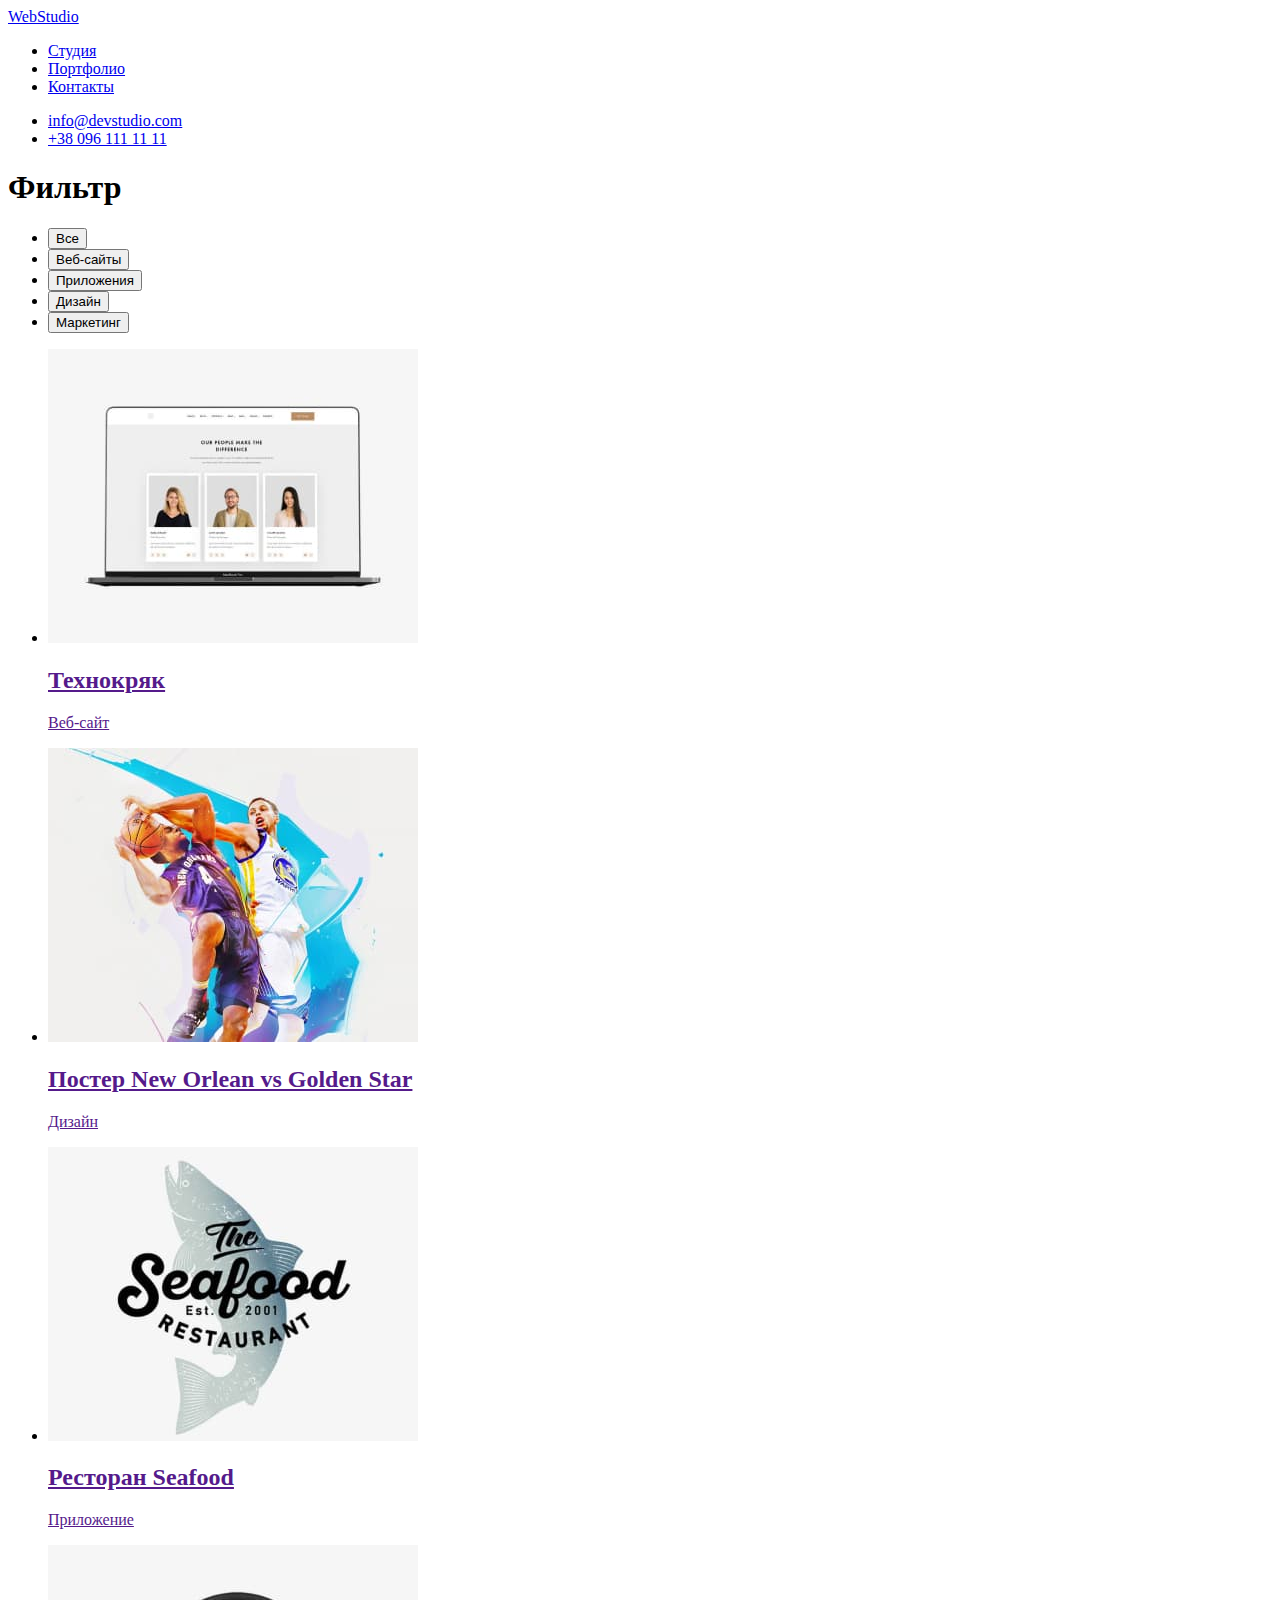
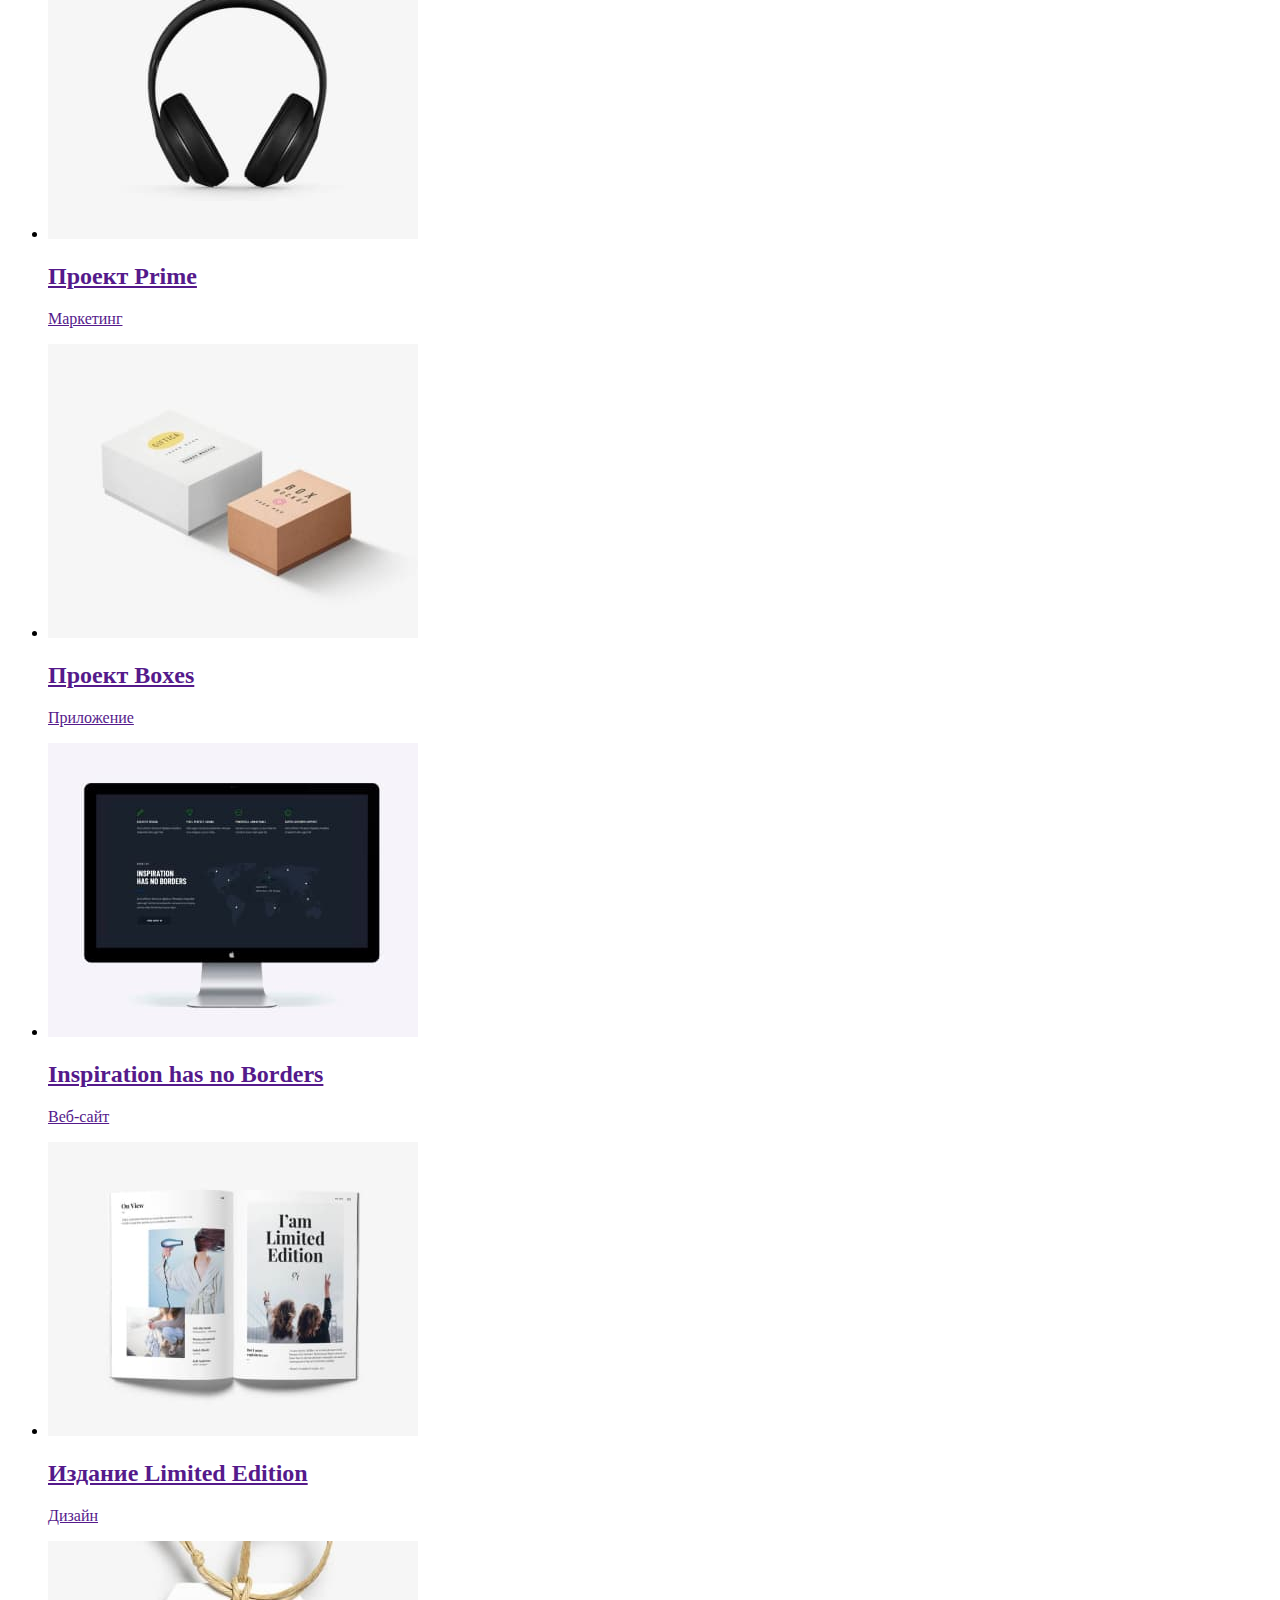
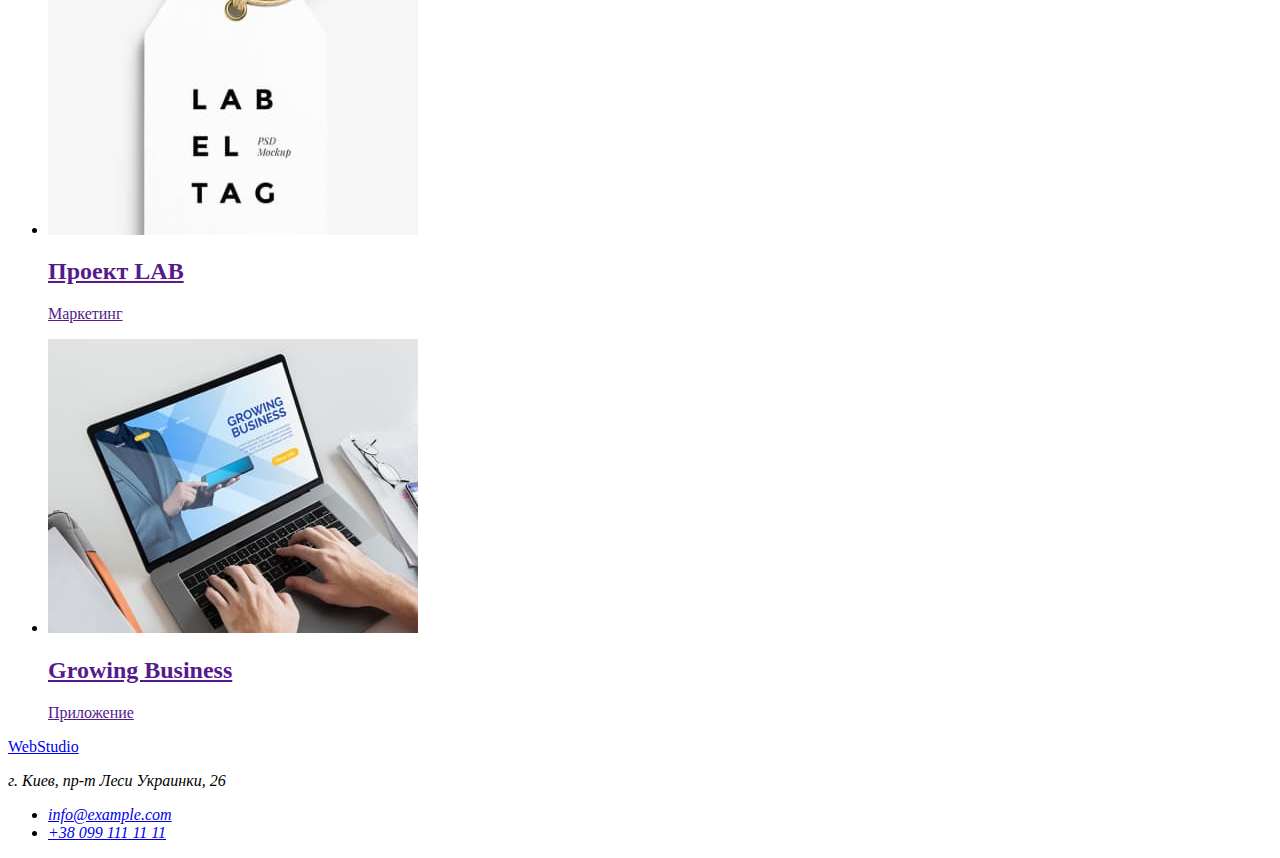
==== portfolio.html @ d63eac52 "Выполнил html разметку" ====
<!DOCTYPE html>
<html lang="ru">
<head>
    <meta charset="UTF-8">
    <meta http-equiv="X-UA-Compatible" content="IE=edge">
    <meta name="viewport" content="width=device-width, initial-scale=1.0">
    <title>Портфолио</title>
</head>
<body>
    <!-- Хедер -->
    <header>
        <nav>
            <a href="/">WebStudio</a>
            <ul>
                <li><a href="./index.html">Студия</a></li>
                <li><a href="/">Портфолио</a></li>
                <li><a href="/">Контакты</a></li>
            </ul>
        </nav>
        <ul>
            <li><a href="mailto:info@devstudio.com">info@devstudio.com</a></li>
            <li><a href="tell:+380961111111">+38 096 111 11 11</a></li>
        </ul>
    </header>
   
    <!-- Мейн контент -->
    <section>
        <h1>Фильтр</h1>
        <ul>
            <li><button type="button">Все</button></li>
            <li><button type="button">Веб-сайты</button></li>
            <li><button type="button">Приложения</button></li>
            <li><button type="button">Дизайн</button></li>
            <li><button type="button">Маркетинг</button></li>
        </ul>
        <ul>
            <li>
                <a href="">
                    <img src="./images/laptop.jpg" alt="лептоп" width="370" height="294">
                    <h2>Технокряк</h2>
                    <p>Веб-сайт</p>
                </a>
            </li>
            <li>
                <a href="">
                    <img src="./images/poster.jpg" alt="баскетбол" width="370" height="294">
                    <h2>Постер New Orlean vs Golden Star</h2>
                    <p>Дизайн</p>
                </a>
            </li>
            <li>
                <a href="">
                    <img src="./images/seafood.jpg" alt="постер рыбного ресторана" width="370" height="294">
                    <h2>Ресторан Seafood</h2>
                    <p>Приложение</p>
                </a>
            </li>
            <li>
                <a href="">
                    <img src="./images/headphones.jpg" alt="наушники" width="370" height="294">
                    <h2>Проект Prime</h2>
                    <p>Маркетинг</p>
                </a>
            </li>
            <li>
                <a href="">
                    <img src="./images/boxes.jpg" alt="две коробки" width="370" height="294">
                    <h2>Проект Boxes</h2>
                    <p>Приложение</p>
                </a>
            </li>
            <li>
                <a href="">
                    <img src="./images/display.jpg" alt="монитор" width="370" height="294">
                    <h2>Inspiration has no Borders</h2>
                    <p>Веб-сайт</p>
                </a>
            </li>
            <li>
                <a href="">
                    <img src="./images/journal.jpg" alt="журнал" width="370" height="294">
                    <h2>Издание Limited Edition</h2>
                    <p>Дизайн</p>
                </a>
            </li>
            <li>
                <a href="">
                    <img src="./images/project-lab.jpg" alt="товарная бирка" width="370" height="294">
                    <h2>Проект LAB</h2>
                    <p>Маркетинг</p>
                </a>
            </li>
            <li>
                <a href="">
                    <img src="./images/business.jpg" alt="печатание на лептопе" width="370" height="294">
                    <h2>Growing Business</h2>
                    <p>Приложение</p>
                </a>
            </li>
        </ul>
    </section>
    
   
    <!-- Футер -->
    <footer>
        <a href="/">WebStudio</a>
        <address>
            <p>г. Киев, пр-т Леси Украинки, 26</p>
            <ul>
                <li><a href="mailto:info@example.com">info@example.com</a></li>
                <li><a href="tell:+380991111111">+38 099 111 11 11</a></li>
            </ul>
        </address>
    </footer>
    
</body>
</html>
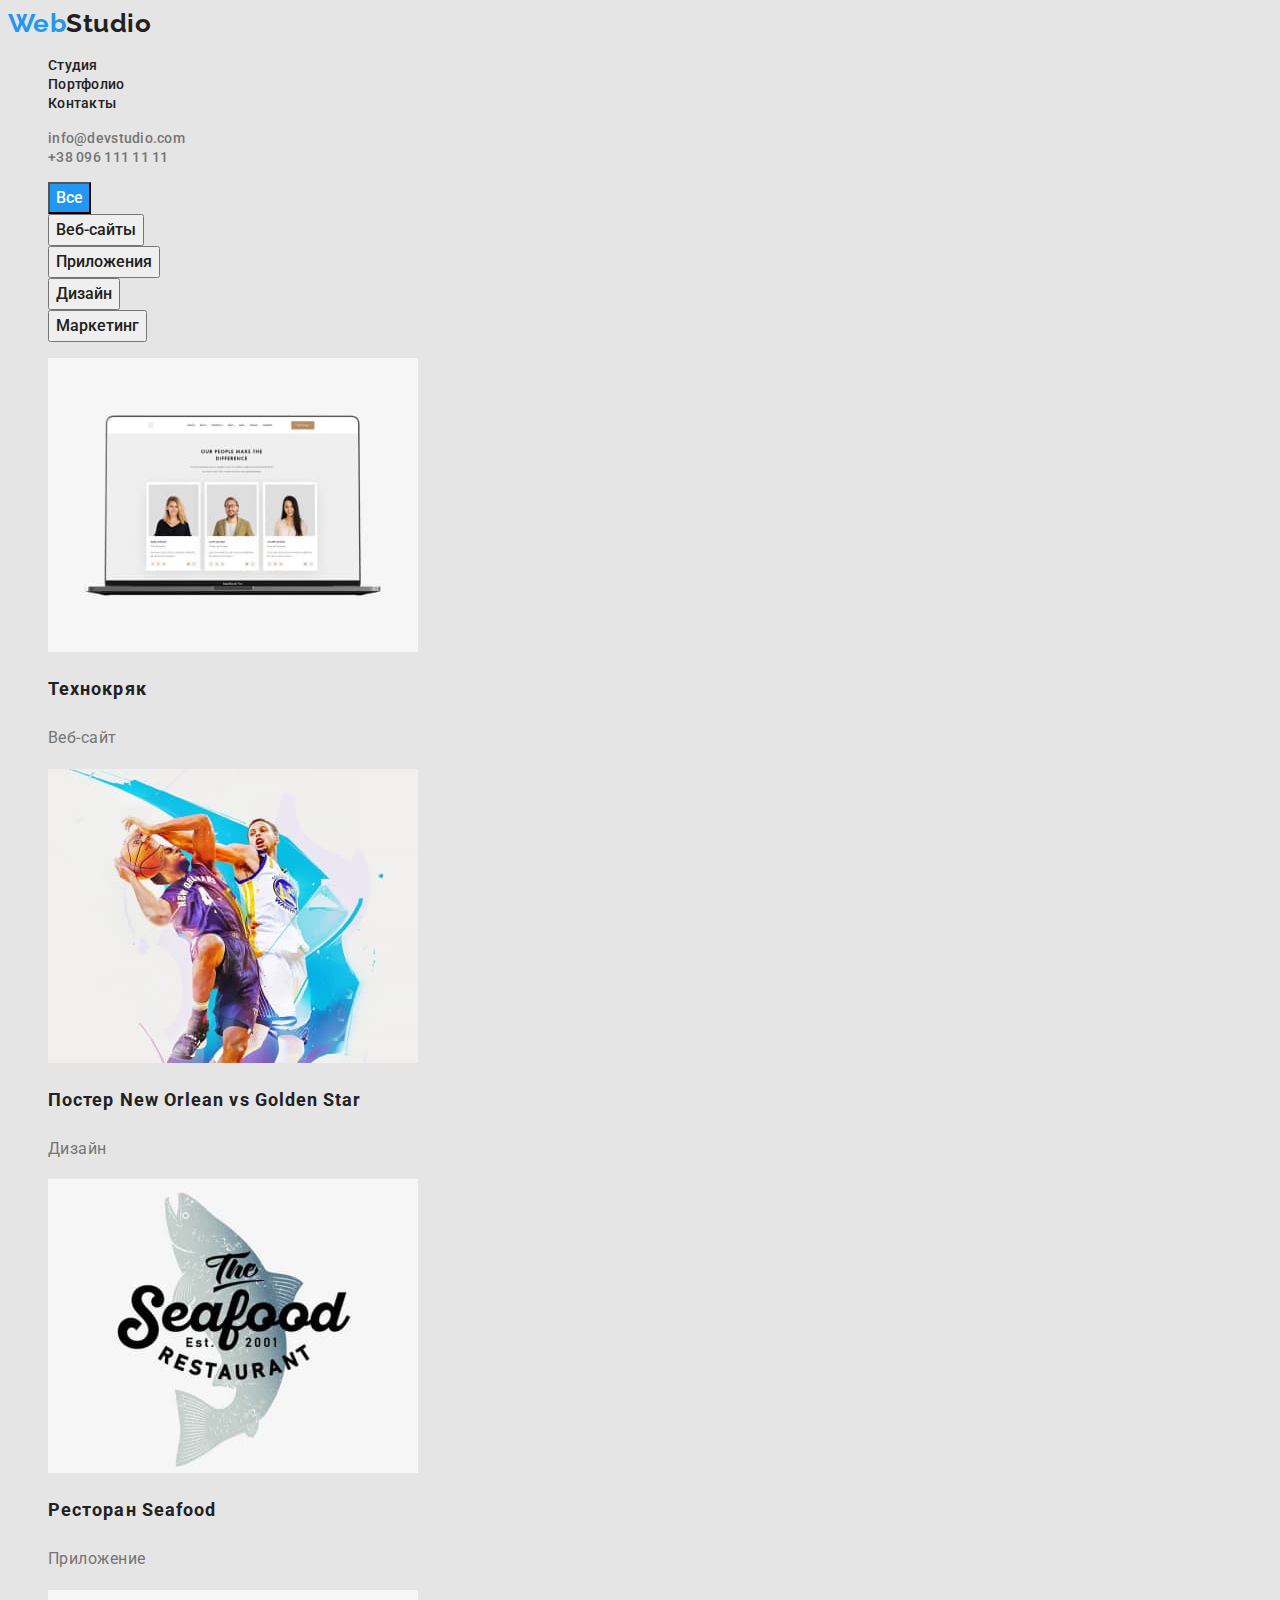
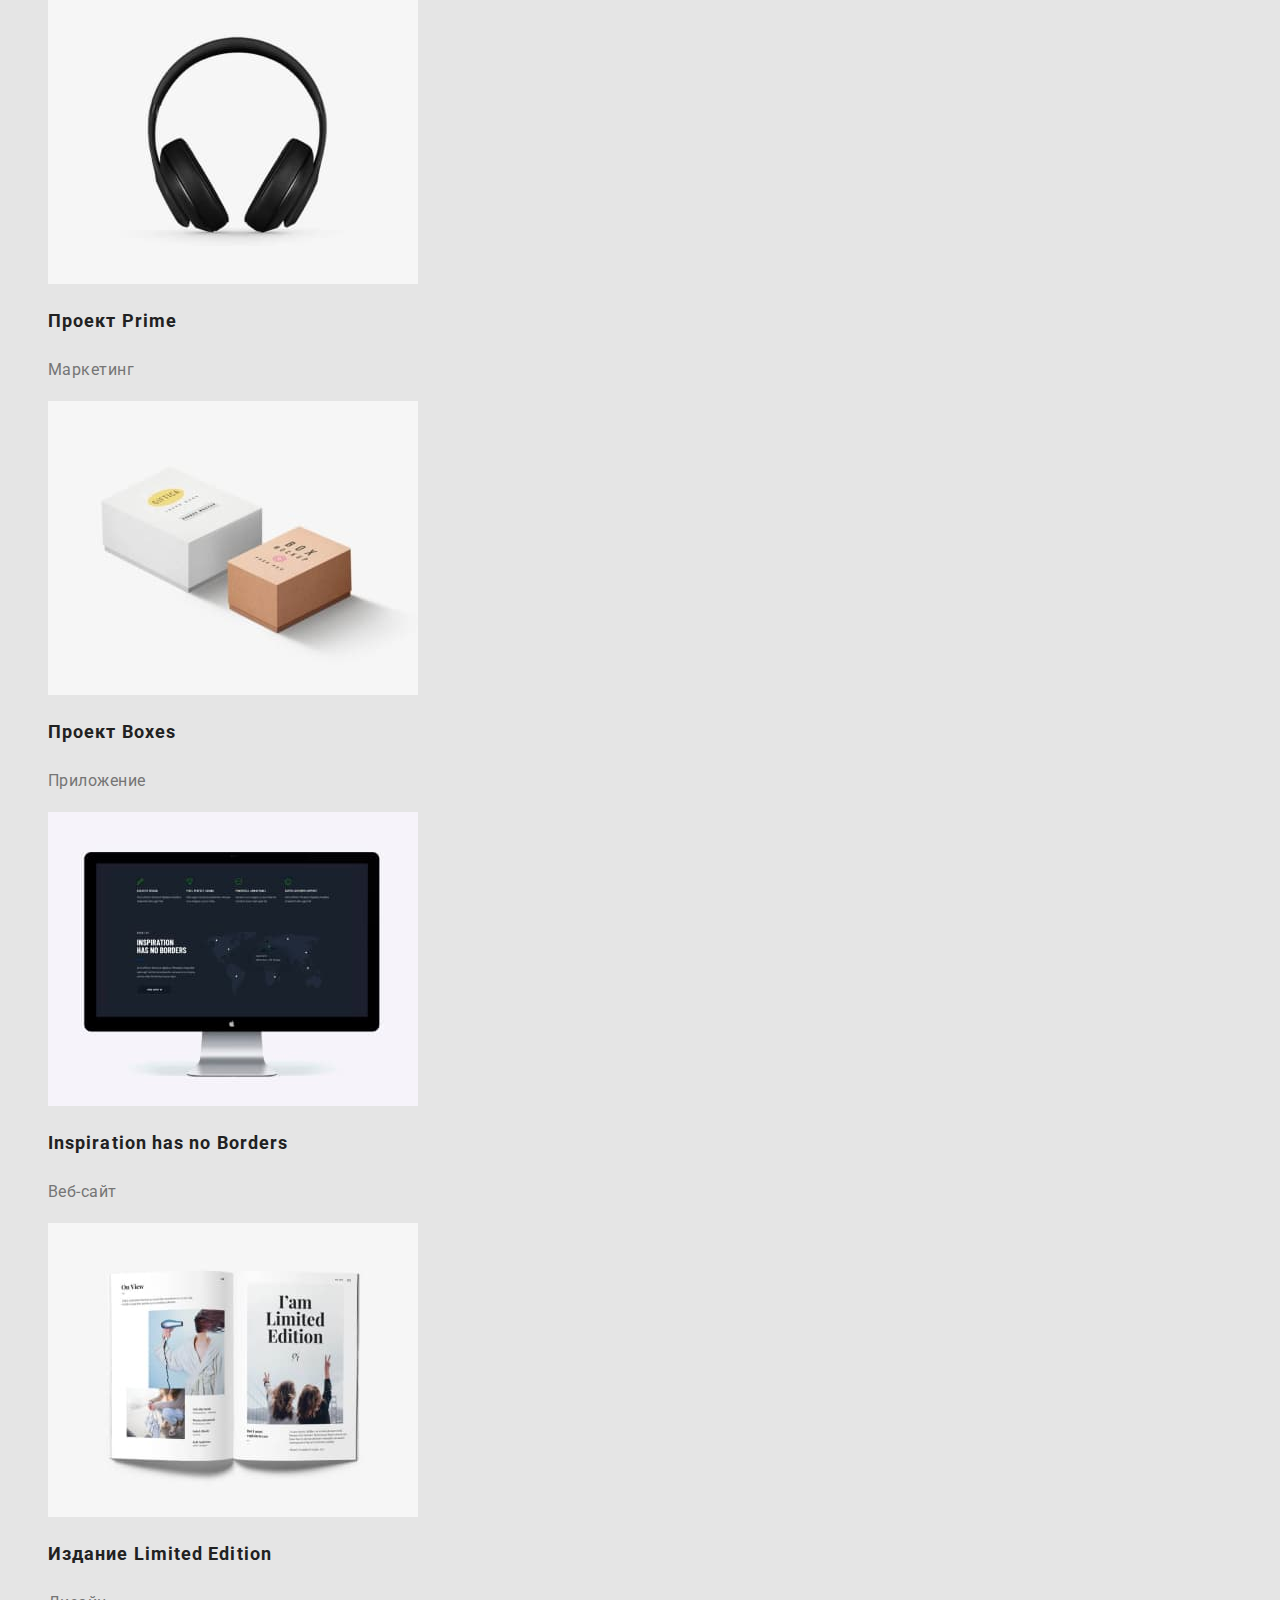
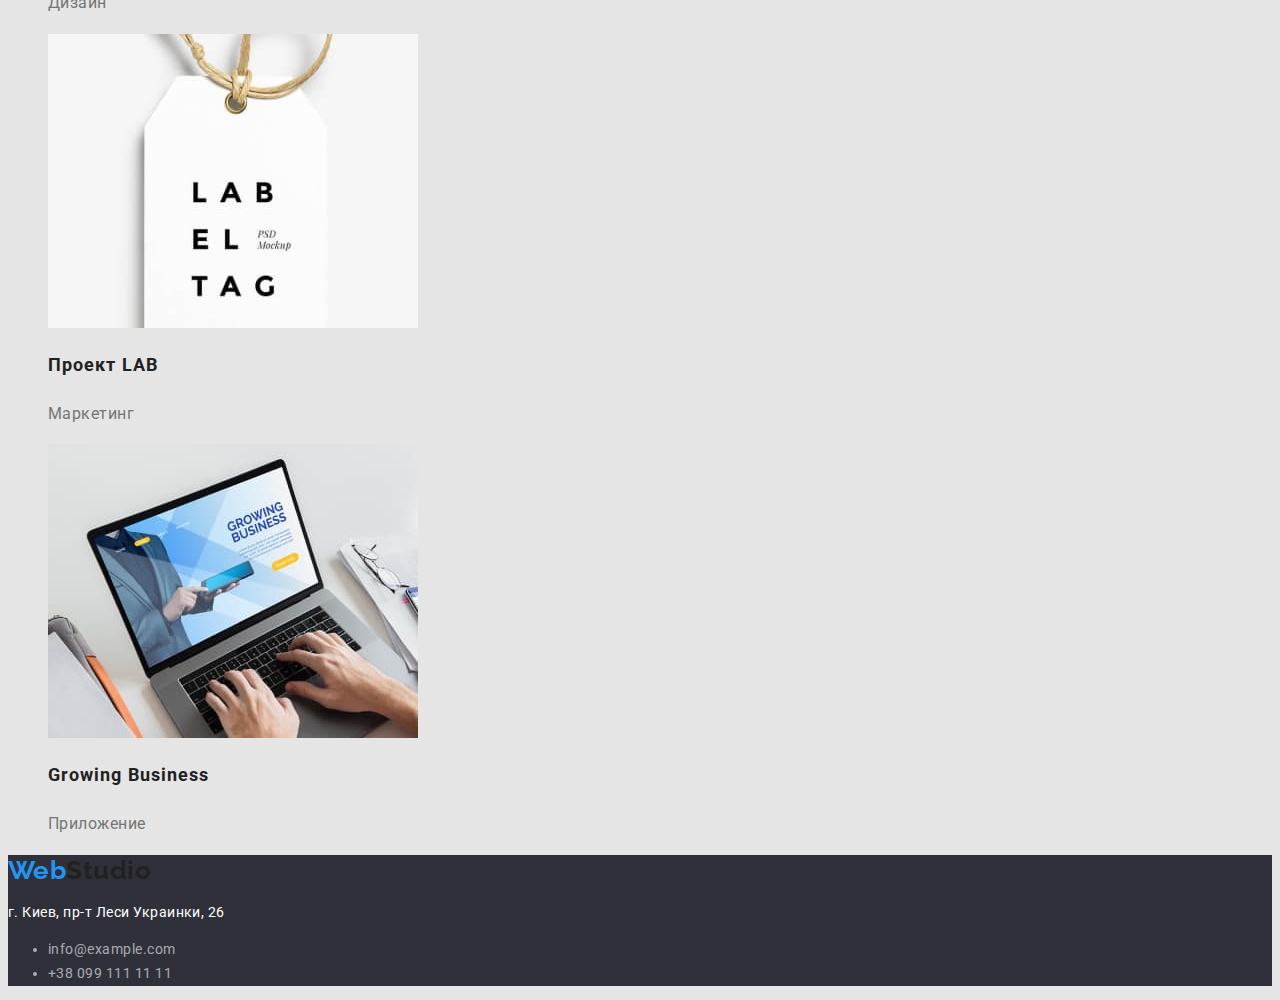
==== commit c67118e5: "css двух страниц" ====
--- a/portfolio.html
+++ b/portfolio.html
@@ -5,96 +5,99 @@
     <meta http-equiv="X-UA-Compatible" content="IE=edge">
     <meta name="viewport" content="width=device-width, initial-scale=1.0">
     <title>Портфолио</title>
+    <link href="https://fonts.googleapis.com/css2?family=Raleway:wght@700&family=Roboto:wght@400;500;700;900&display=swap"
+        rel="stylesheet">
+    <link rel="stylesheet" href="./css/style.css">
 </head>
 <body>
     <!-- Хедер -->
     <header>
         <nav>
-            <a href="/">WebStudio</a>
-            <ul>
-                <li><a href="./index.html">Студия</a></li>
-                <li><a href="/">Портфолио</a></li>
-                <li><a href="/">Контакты</a></li>
+            <a class="logo" href="/" lang="en">Web<span class="logo-accent">Studio</span></a>
+            <ul class="site-nav list">
+                <li><a href="/" class="link current">Студия</a></li>
+                <li><a href="./portfolio.html" class="link">Портфолио</a></li>
+                <li><a href="/" class="link">Контакты</a></li>
             </ul>
         </nav>
-        <ul>
-            <li><a href="mailto:info@devstudio.com">info@devstudio.com</a></li>
-            <li><a href="tell:+380961111111">+38 096 111 11 11</a></li>
+        <ul class="contacts-list list">
+            <li><a class="contacts-link" href="mailto:info@devstudio.com">info@devstudio.com</a></li>
+            <li><a class="contacts-link" href="tell:+380961111111">+38 096 111 11 11</a></li>
         </ul>
     </header>
    
     <!-- Мейн контент -->
     <section>
-        <h1>Фильтр</h1>
-        <ul>
-            <li><button type="button">Все</button></li>
-            <li><button type="button">Веб-сайты</button></li>
-            <li><button type="button">Приложения</button></li>
-            <li><button type="button">Дизайн</button></li>
-            <li><button type="button">Маркетинг</button></li>
+        <h1 hidden>Фильтр</h1>
+        <ul class="button-list">
+            <li><button type="button" class="button-primary">Все</button></li>
+            <li><button type="button" class="button-secondary">Веб-сайты</button></li>
+            <li><button type="button" class="button-secondary">Приложения</button></li>
+            <li><button type="button" class="button-secondary">Дизайн</button></li>
+            <li><button type="button" class="button-secondary">Маркетинг</button></li>
         </ul>
-        <ul>
+        <ul class="portfolio-list">
             <li>
-                <a href="">
+                <a class="portfolio-link" href="">
                     <img src="./images/laptop.jpg" alt="лептоп" width="370" height="294">
-                    <h2>Технокряк</h2>
-                    <p>Веб-сайт</p>
+                    <h2 class="portfolio-title">Технокряк</h2>
+                    <p class="portfolio-subtitle">Веб-сайт</p>
                 </a>
             </li>
             <li>
-                <a href="">
+                <a class="portfolio-link" href="">
                     <img src="./images/poster.jpg" alt="баскетбол" width="370" height="294">
-                    <h2>Постер New Orlean vs Golden Star</h2>
-                    <p>Дизайн</p>
+                    <h2 class="portfolio-title">Постер New Orlean vs Golden Star</h2>
+                    <p class="portfolio-subtitle">Дизайн</p>
                 </a>
             </li>
             <li>
-                <a href="">
+                <a class="portfolio-link" href="">
                     <img src="./images/seafood.jpg" alt="постер рыбного ресторана" width="370" height="294">
-                    <h2>Ресторан Seafood</h2>
-                    <p>Приложение</p>
+                    <h2 class="portfolio-title">Ресторан Seafood</h2>
+                    <p class="portfolio-subtitle">Приложение</p>
                 </a>
             </li>
             <li>
-                <a href="">
+                <a class="portfolio-link" href="">
                     <img src="./images/headphones.jpg" alt="наушники" width="370" height="294">
-                    <h2>Проект Prime</h2>
-                    <p>Маркетинг</p>
+                    <h2 class="portfolio-title">Проект Prime</h2>
+                    <p class="portfolio-subtitle">Маркетинг</p>
                 </a>
             </li>
             <li>
-                <a href="">
+                <a class="portfolio-link" href="">
                     <img src="./images/boxes.jpg" alt="две коробки" width="370" height="294">
-                    <h2>Проект Boxes</h2>
-                    <p>Приложение</p>
+                    <h2 class="portfolio-title">Проект Boxes</h2>
+                    <p class="portfolio-subtitle">Приложение</p>
                 </a>
             </li>
             <li>
-                <a href="">
+                <a class="portfolio-link" href="">
                     <img src="./images/display.jpg" alt="монитор" width="370" height="294">
-                    <h2>Inspiration has no Borders</h2>
-                    <p>Веб-сайт</p>
+                    <h2 class="portfolio-title">Inspiration has no Borders</h2>
+                    <p class="portfolio-subtitle">Веб-сайт</p>
                 </a>
             </li>
             <li>
-                <a href="">
+                <a class="portfolio-link" href="">
                     <img src="./images/journal.jpg" alt="журнал" width="370" height="294">
-                    <h2>Издание Limited Edition</h2>
-                    <p>Дизайн</p>
+                    <h2 class="portfolio-title">Издание Limited Edition</h2>
+                    <p class="portfolio-subtitle">Дизайн</p>
                 </a>
             </li>
             <li>
-                <a href="">
+                <a class="portfolio-link" href="">
                     <img src="./images/project-lab.jpg" alt="товарная бирка" width="370" height="294">
-                    <h2>Проект LAB</h2>
-                    <p>Маркетинг</p>
+                    <h2 class="portfolio-title">Проект LAB</h2>
+                    <p class="portfolio-subtitle">Маркетинг</p>
                 </a>
             </li>
             <li>
-                <a href="">
+                <a class="portfolio-link" href="">
                     <img src="./images/business.jpg" alt="печатание на лептопе" width="370" height="294">
-                    <h2>Growing Business</h2>
-                    <p>Приложение</p>
+                    <h2 class="portfolio-title">Growing Business</h2>
+                    <p class="portfolio-subtitle">Приложение</p>
                 </a>
             </li>
         </ul>
@@ -102,13 +105,13 @@
     
    
     <!-- Футер -->
-    <footer>
-        <a href="/">WebStudio</a>
-        <address>
-            <p>г. Киев, пр-т Леси Украинки, 26</p>
-            <ul>
-                <li><a href="mailto:info@example.com">info@example.com</a></li>
-                <li><a href="tell:+380991111111">+38 099 111 11 11</a></li>
+    <footer class="footer">
+        <a class="logo" href="/" lang="en">Web<span class="logo-accent">Studio</span></a>
+        <address class="footer-contacts">
+            <p class="footer-text">г. Киев, пр-т Леси Украинки, 26</p>
+            <ul class="footer-list">
+                <li><a class="footer-link" href="mailto:info@example.com">info@example.com</a></li>
+                <li><a class="footer-link" href="tell:+380991111111">+38 099 111 11 11</a></li>
             </ul>
         </address>
     </footer>
--- a/css/style.css
+++ b/css/style.css
@@ -0,0 +1,237 @@
+:root {
+   --primary-text-color: #757575;
+   --titile-text-color: #212121;
+   --accent-text-color: #2196F3;
+   --primary-bg-color: #E5E5E5;
+   --accent-header-name-color: #FFFFFF;
+   --header-section-bg-color: #2F303A;
+   --accent-footer-text-color: rgba(255, 255, 255, 0.6);
+   --section-team-bg-color: #F5F4FA;
+}
+
+body {
+    font-family: Roboto, sans-serif;
+    background-color: var(--primary-bg-color);
+    color: var(--primary-text-color);
+    letter-spacing: 0.03em;
+    
+}
+
+/* -------------------------------------------------Heder */
+.list {
+    list-style: none;
+}
+
+.logo {
+    color: var(--accent-text-color);
+    font-family: 'Raleway';
+    font-weight: 700;
+    font-size: 26px;
+    line-height: 1.20;
+    text-decoration: none;
+}
+
+.logo-accent {
+    color: var(--titile-text-color);
+}
+
+.logo:hover,
+.logo:focus {
+    color: var(--accent-text-color);
+}
+
+/*----------------------------------------Header navigation */
+
+.site-nav .link:hover,
+.site-nav .link:focus {
+    color: var(--accent-text-color);
+}
+
+.link.current {
+    color: var(--accent-text-color);
+}
+
+.site-nav .link {
+    text-decoration: none;
+    color: var(--titile-text-color);
+    font-weight: 500;
+    font-size: 14px;
+    line-height: 1.14;
+    letter-spacing: 0.02em;
+}
+
+.contacts-link:hover,
+.contacts-link:focus {
+    color: var(--accent-text-color);
+}
+
+.contacts-link {
+    color: var(--primary-text-color);
+    font-weight: 500;
+    font-size: 14px;
+    line-height: 1.14;
+    letter-spacing: 0.02em;
+    text-decoration: none;
+}
+
+/* -------------------------------------------Hero */
+.hero {
+    background-color: var(--header-section-bg-color);
+}
+
+.hero-title {
+    color: var(--accent-header-name-color);
+    font-weight: 900;
+    font-size: 44px;
+    line-height: 1.36;
+    text-align: center;
+    letter-spacing: 0.06em;
+    text-transform: uppercase;
+}
+
+/* ------------------------------------------Button */
+
+.button {
+    color: var(--accent-header-name-color);
+    background-color: var(--accent-text-color);
+    font-family: inherit;
+    font-weight: 700;
+    font-size: 16px;
+    line-height: 1.87;
+    display: flex;
+    align-items: center;
+    text-align: center;
+    letter-spacing: 0.06em;
+    cursor: pointer;
+}
+
+.button:hover,
+.button:focus {
+    color: var(--accent-text-color);
+}
+
+/* -----------------------------------------Benefits */
+.benefits-title {
+    color: var(--titile-text-color);
+    font-size: 14px;
+    line-height: 1.14;
+    text-transform: uppercase;
+}
+
+.benefits-list .text {
+    font-size: 14px;
+    line-height: 1.71;
+}
+
+/* -----------------------------------Section work */
+.section-title {
+    color: var(--titile-text-color);
+    font-size: 36px;
+    line-height: 1.17;
+    text-align: center;
+}
+
+/* ----------------------------------Section team */
+.section-comand {
+    background-color: var(--section-team-bg-color);
+}
+.master-title {
+    color: var(--titile-text-color);
+    font-weight: 500;
+    font-size: 16px;
+    line-height: 1.18;
+}
+
+.team-list .text {
+    font-size: 16px;
+    line-height: 1.18;
+}
+/* --------------------------------Footer */
+
+.footer {
+    background-color: var(--header-section-bg-color);
+}
+
+.footer-text {
+    font-style: normal;
+    font-size: 14px;
+    line-height: 1.71;
+    color: var(--accent-header-name-color);
+}
+
+.footer-list {
+    font-style: normal;
+    font-size: 14px;
+    line-height: 1.71;
+    color: var(--accent-footer-text-color);
+}
+
+.footer-link {
+    
+    font-size: 14px;
+    line-height: 1.71;
+    color: var(--accent-footer-text-color);
+    text-decoration: none;
+}
+
+.footer-link:hover,
+.footer-link:focus {
+    color: var(--accent-text-color);
+}
+/* ----------------------------------------------Portfolio button */
+.button-list {
+    list-style: none;
+}
+
+.button-primary:hover,
+.button-primary:focus,
+.button-secondary:hover,
+.button-secondary:focus {
+    color: var(--accent-text-color);
+}
+
+
+.button-primary {
+    font-family: inherit;
+    font-weight: 500;
+    font-size: 16px;
+    line-height: 1.62;
+    text-align: center;
+    color: var(--accent-header-name-color);
+    background-color: var(--accent-text-color);
+    cursor: pointer;
+}
+
+
+.button-secondary {
+    font-family: inherit;
+    font-style: normal;
+    font-weight: 500;
+    font-size: 16px;
+    line-height: 1.62;
+    text-align: center;
+    color: var(--titile-text-color);
+    cursor: pointer;
+}
+/* ------------------------------------------------------Portfolio list */
+.portfolio-title {
+    font-weight: 700;
+    font-size: 18px;
+    line-height: 2;
+    letter-spacing: 0.06em;
+    color: var(--titile-text-color);
+}
+
+.portfolio-subtitle {
+    font-size: 16px;
+    line-height: 1.87;
+    color: var(--primary-text-color);
+}
+
+.portfolio-list {
+    list-style: none;
+}
+
+.portfolio-link {
+    text-decoration: none;
+}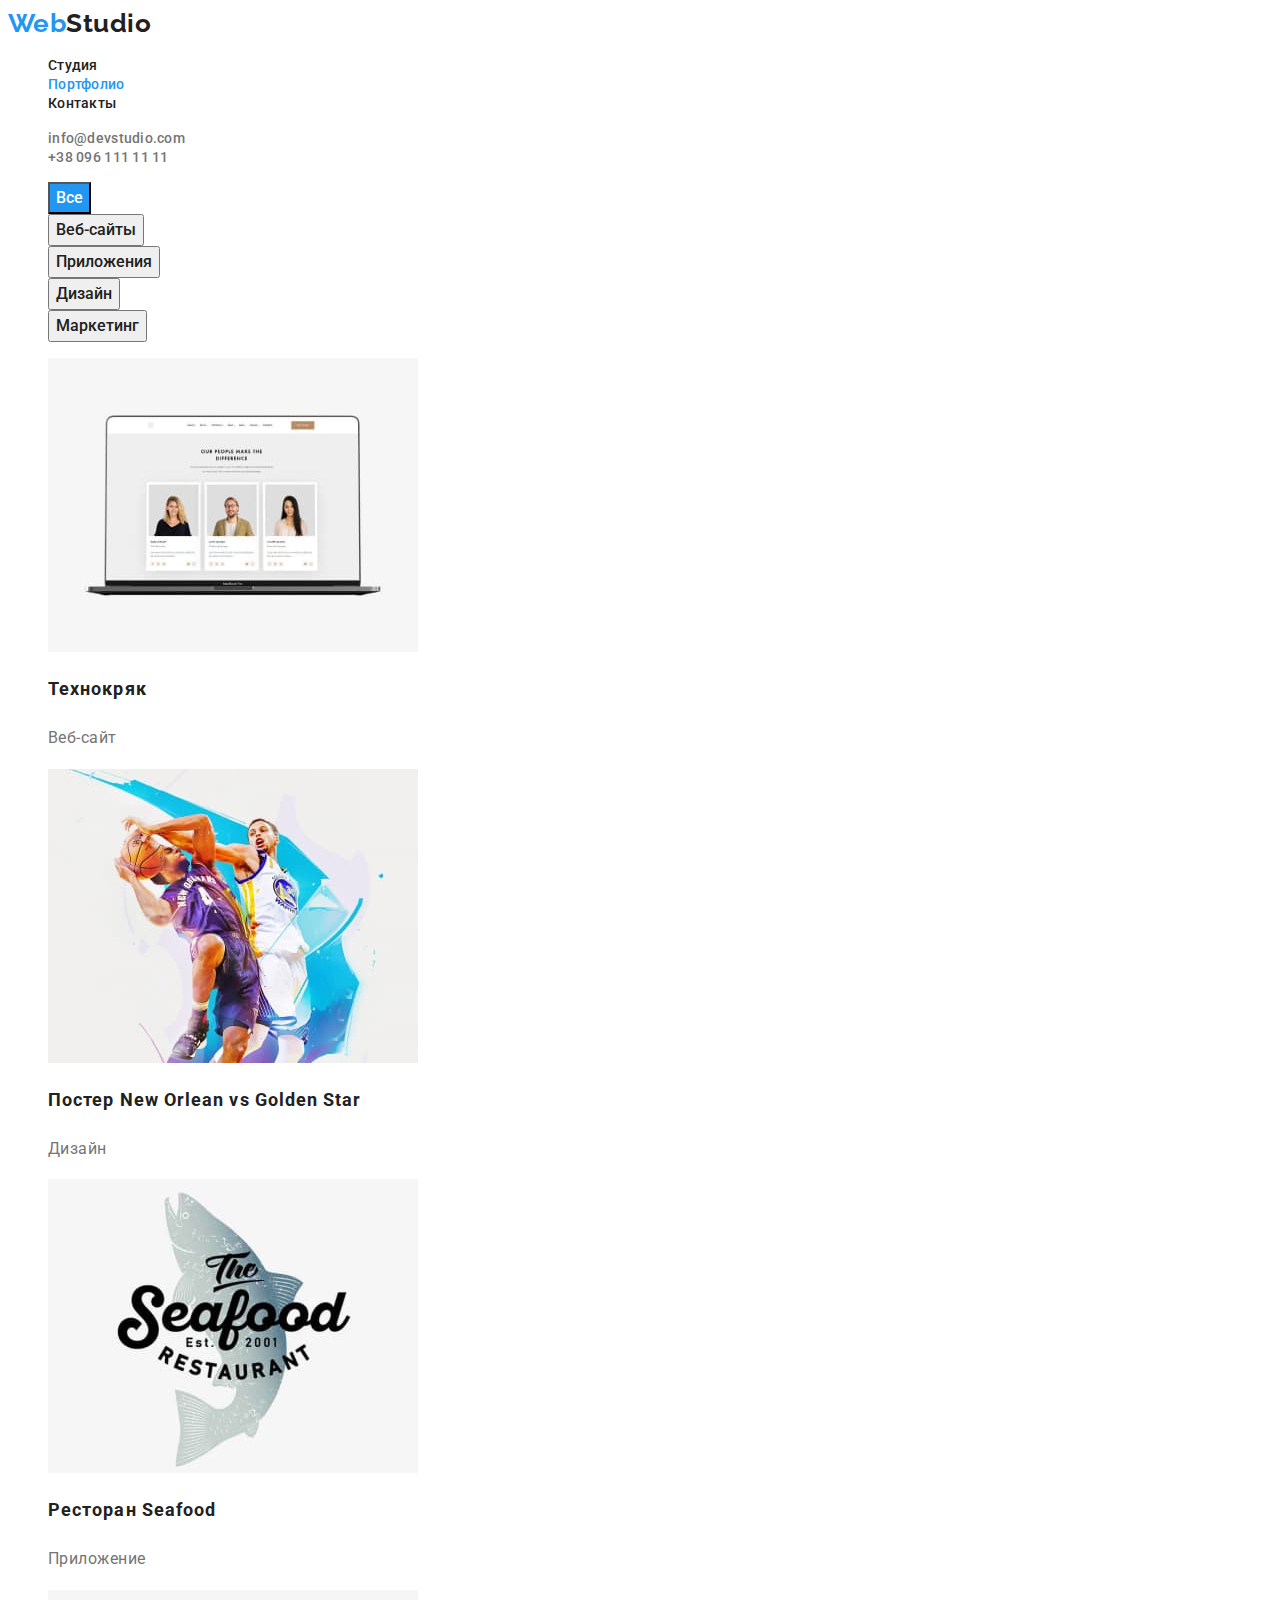
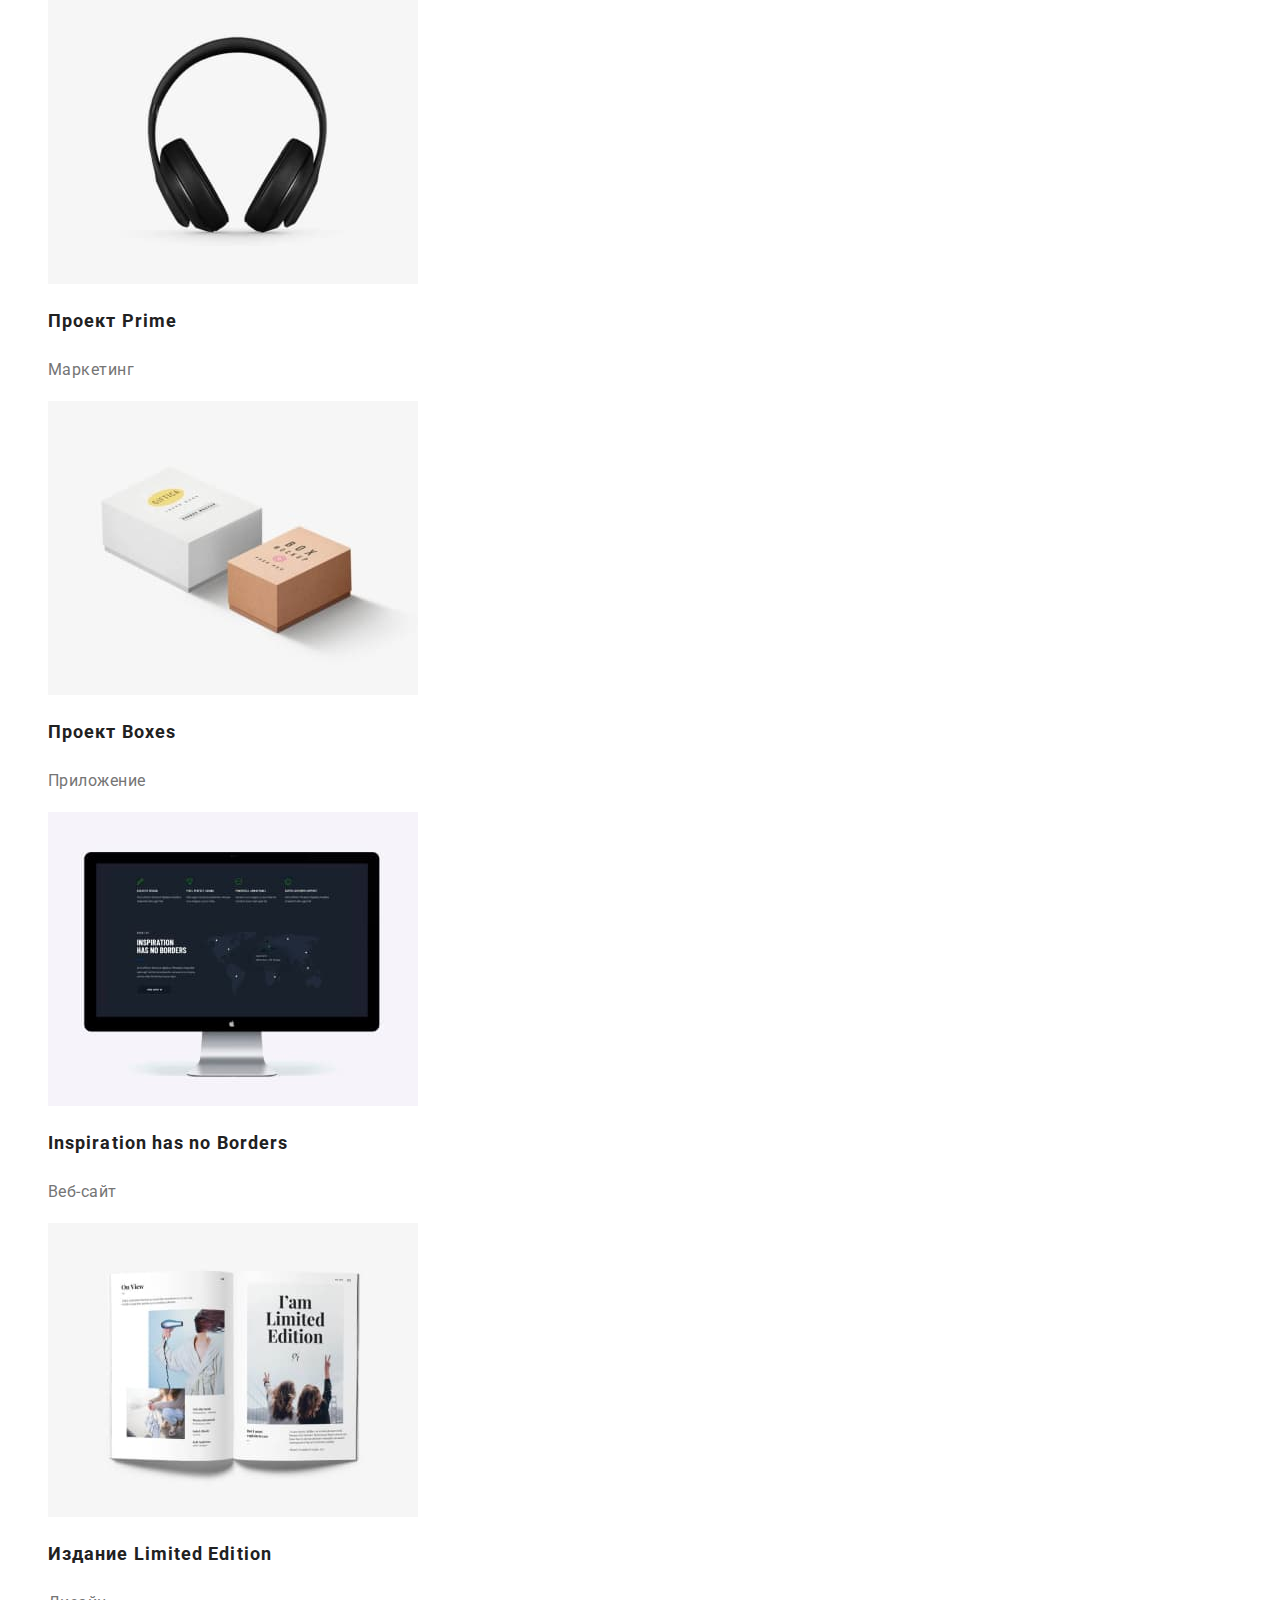
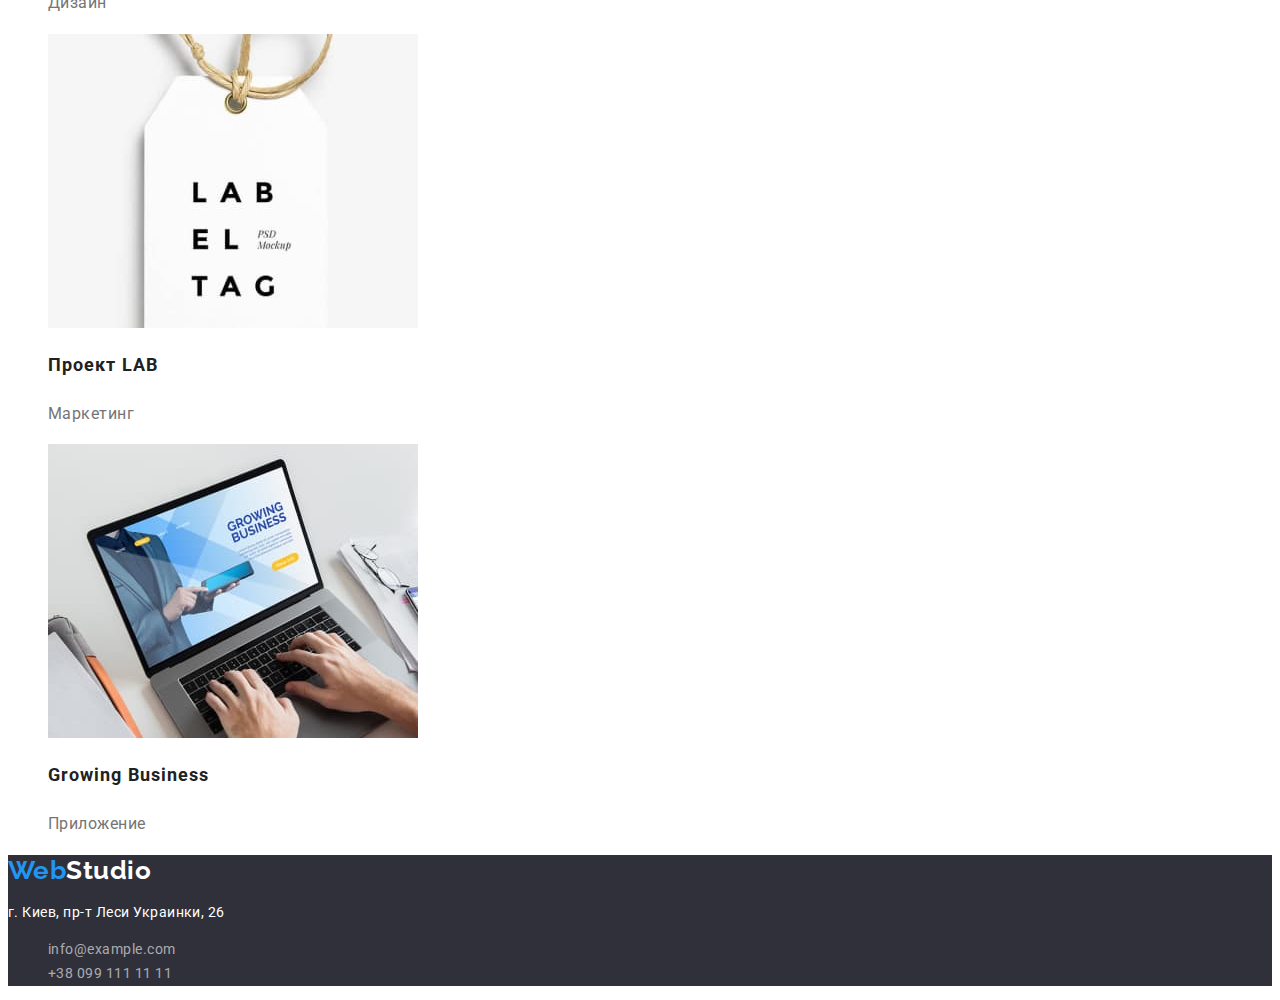
==== commit d239f2a2: "Корректировка ховера на кнопках" ====
--- a/portfolio.html
+++ b/portfolio.html
@@ -15,8 +15,8 @@
         <nav>
             <a class="logo" href="/" lang="en">Web<span class="logo-accent">Studio</span></a>
             <ul class="site-nav list">
-                <li><a href="/" class="link current">Студия</a></li>
-                <li><a href="./portfolio.html" class="link">Портфолио</a></li>
+                <li><a href="./index.html" class="link">Студия</a></li>
+                <li><a href="./portfolio.html" class="link current">Портфолио</a></li>
                 <li><a href="/" class="link">Контакты</a></li>
             </ul>
         </nav>
@@ -106,10 +106,10 @@
    
     <!-- Футер -->
     <footer class="footer">
-        <a class="logo" href="/" lang="en">Web<span class="logo-accent">Studio</span></a>
+        <a class="logo" href="/" lang="en">Web<span class="logo-secondary">Studio</span></a>
         <address class="footer-contacts">
             <p class="footer-text">г. Киев, пр-т Леси Украинки, 26</p>
-            <ul class="footer-list">
+            <ul class="footer-list list">
                 <li><a class="footer-link" href="mailto:info@example.com">info@example.com</a></li>
                 <li><a class="footer-link" href="tell:+380991111111">+38 099 111 11 11</a></li>
             </ul>
--- a/css/style.css
+++ b/css/style.css
@@ -7,11 +7,11 @@
    --header-section-bg-color: #2F303A;
    --accent-footer-text-color: rgba(255, 255, 255, 0.6);
    --section-team-bg-color: #F5F4FA;
+   --color-bg-button: #188CE8;
 }
 
 body {
     font-family: Roboto, sans-serif;
-    background-color: var(--primary-bg-color);
     color: var(--primary-text-color);
     letter-spacing: 0.03em;
     
@@ -47,7 +47,7 @@
     color: var(--accent-text-color);
 }
 
-.link.current {
+.site-nav .link.current {
     color: var(--accent-text-color);
 }
 
@@ -98,16 +98,13 @@
     font-weight: 700;
     font-size: 16px;
     line-height: 1.87;
-    display: flex;
-    align-items: center;
-    text-align: center;
     letter-spacing: 0.06em;
     cursor: pointer;
 }
 
 .button:hover,
 .button:focus {
-    color: var(--accent-text-color);
+    background-color: var(--color-bg-button);
 }
 
 /* -----------------------------------------Benefits */
@@ -150,6 +147,10 @@
 
 .footer {
     background-color: var(--header-section-bg-color);
+}
+
+.logo-secondary {
+    color: var(--accent-header-name-color);
 }
 
 .footer-text {
@@ -187,7 +188,8 @@
 .button-primary:focus,
 .button-secondary:hover,
 .button-secondary:focus {
-    color: var(--accent-text-color);
+    background-color: var(--accent-text-color);
+    color: var(--accent-header-name-color);
 }
 
 
@@ -196,7 +198,6 @@
     font-weight: 500;
     font-size: 16px;
     line-height: 1.62;
-    text-align: center;
     color: var(--accent-header-name-color);
     background-color: var(--accent-text-color);
     cursor: pointer;
